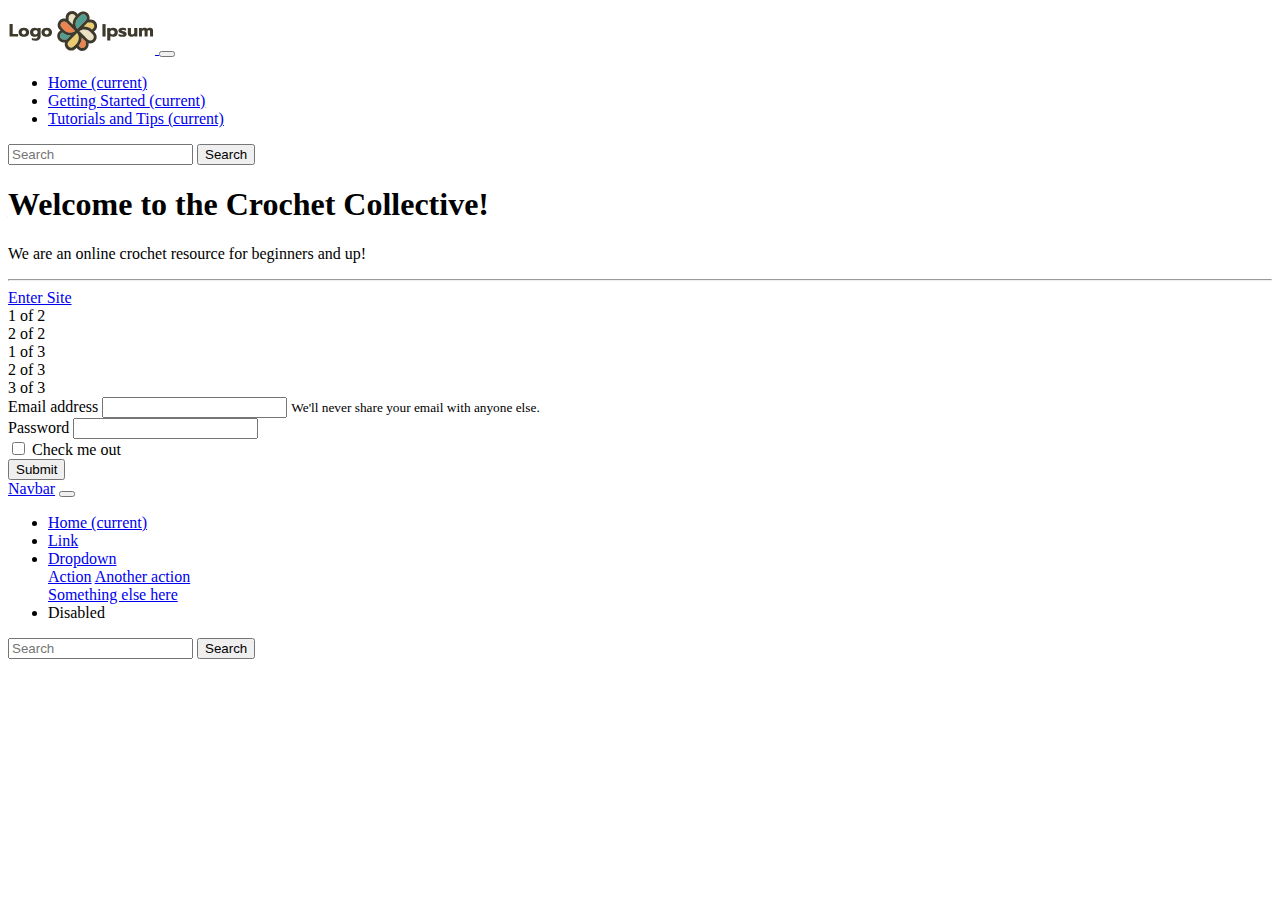
==== index.html @ 26eda52c "bootstrap time" ====
<!doctype html>
<html lang="en">
  <head>
    <!-- Required meta tags -->
    <meta charset="utf-8">
    <meta name="viewport" content="width=device-width, initial-scale=1, shrink-to-fit=no">
    <!-- Bootstrap CSS -->
    <link rel="stylesheet" href="https://cdn.jsdelivr.net/npm/bootstrap@4.6.1/dist/css/bootstrap.min.css" integrity="sha384-zCbKRCUGaJDkqS1kPbPd7TveP5iyJE0EjAuZQTgFLD2ylzuqKfdKlfG/eSrtxUkn" crossorigin="anonymous">
    <link rel="stylesheet" href="CSS/Stylesheet.css">
    </head>
    <title>The Crochet Collective</title>
  
  <body>
    <!--Header-->
    <nav class="navbar navbar-expand-lg navbar-light bg-light">
    <a class="navbar-brand" href="#">
      <img src="ASSETS/logoipsum-logo-25.svg">
    </a>
    <button class="navbar-toggler" type="button" data-toggle="collapse" data-target="#navbarSupportedContent" aria-controls="navbarSupportedContent" aria-expanded="false" aria-label="Toggle navigation">
    <span class="navbar-toggler-icon"></span>
    </button>

  <div class="collapse navbar-collapse" id="navbarSupportedContent">
    <ul class="navbar-nav mr-auto">
      <li class="nav-item active">
        <a class="nav-link" href="#">Home <span class="sr-only">(current)</span></a>
      </li>
      <li class="nav-item ">
        <a class="nav-link" href="#">Getting Started <span class="sr-only">(current)</span></a>
      </li>
      <li class="nav-item ">
        <a class="nav-link" href="#">Tutorials and Tips <span class="sr-only">(current)</span></a>
      </li>
    </ul>
    <form class="form-inline my-2 my-lg-0">
      <input class="form-control mr-sm-2" type="search" placeholder="Search" aria-label="Search">
      <button class="btn btn-outline-success my-2 my-sm-0" type="submit">Search</button>
    </form>
  </div>
</nav>
<!--Hero-->
    <div class="jumbotron hero">
  <h1 class="display-4 heroText">Welcome to the Crochet Collective!</h1>
  <p class="lead">We are an online crochet resource for beginners and up!</p>
  <hr class="my-4">
  <a class="btn btn-primary btn-lg" href="#" role="button">Enter Site</a>
</div>
    <div class="container">
  <div class="row">
    <div class="col">
      1 of 2
    </div>
    <div class="col">
      2 of 2
    </div>
  </div>
  <div class="row">
    <div class="col">
      1 of 3
    </div>
    <div class="col">
      2 of 3
    </div>
    <div class="col">
      3 of 3
    </div>
  </div>
</div>
    <form>
  <div class="form-group">
    <label for="exampleInputEmail1">Email address</label>
    <input type="email" class="form-control" id="exampleInputEmail1" aria-describedby="emailHelp">
    <small id="emailHelp" class="form-text text-muted">We'll never share your email with anyone else.</small>
  </div>
  <div class="form-group">
    <label for="exampleInputPassword1">Password</label>
    <input type="password" class="form-control" id="exampleInputPassword1">
  </div>
  <div class="form-group form-check">
    <input type="checkbox" class="form-check-input" id="exampleCheck1">
    <label class="form-check-label" for="exampleCheck1">Check me out</label>
  </div>
  <button type="submit" class="btn btn-primary">Submit</button>
</form>
    <nav class="navbar navbar-expand-lg navbar-light bg-light">
  <a class="navbar-brand" href="#">Navbar</a>
  <button class="navbar-toggler" type="button" data-toggle="collapse" data-target="#navbarSupportedContent" aria-controls="navbarSupportedContent" aria-expanded="false" aria-label="Toggle navigation">
    <span class="navbar-toggler-icon"></span>
  </button>

  <div class="collapse navbar-collapse" id="navbarSupportedContent">
    <ul class="navbar-nav mr-auto">
      <li class="nav-item active">
        <a class="nav-link" href="#">Home <span class="sr-only">(current)</span></a>
      </li>
      <li class="nav-item">
        <a class="nav-link" href="#">Link</a>
      </li>
      <li class="nav-item dropdown">
        <a class="nav-link dropdown-toggle" href="#" id="navbarDropdown" role="button" data-toggle="dropdown" aria-expanded="false">
          Dropdown
        </a>
        <div class="dropdown-menu" aria-labelledby="navbarDropdown">
          <a class="dropdown-item" href="#">Action</a>
          <a class="dropdown-item" href="#">Another action</a>
          <div class="dropdown-divider"></div>
          <a class="dropdown-item" href="#">Something else here</a>
        </div>
      </li>
      <li class="nav-item">
        <a class="nav-link disabled">Disabled</a>
      </li>
    </ul>
    <form class="form-inline my-2 my-lg-0">
      <input class="form-control mr-sm-2" type="search" placeholder="Search" aria-label="Search">
      <button class="btn btn-outline-success my-2 my-sm-0" type="submit">Search</button>
    </form>
  </div>
</nav>

    <!-- Option 1: jQuery and Bootstrap Bundle (includes Popper) -->
    <script src="https://cdn.jsdelivr.net/npm/jquery@3.5.1/dist/jquery.slim.min.js" integrity="sha384-DfXdz2htPH0lsSSs5nCTpuj/zy4C+OGpamoFVy38MVBnE+IbbVYUew+OrCXaRkfj" crossorigin="anonymous"></script>
    <script src="https://cdn.jsdelivr.net/npm/bootstrap@4.6.1/dist/js/bootstrap.bundle.min.js" integrity="sha384-fQybjgWLrvvRgtW6bFlB7jaZrFsaBXjsOMm/tB9LTS58ONXgqbR9W8oWht/amnpF" crossorigin="anonymous"></script>
  </body>
</html>
---- CSS/Stylesheet.css ----
/*hero*/
.hero {
    background-image: url("/HW21/ASSETS/anastasia-sogomonian-f1vPjvlE9Xs-unsplash.jpg");
    
    
}
.heroText {

}
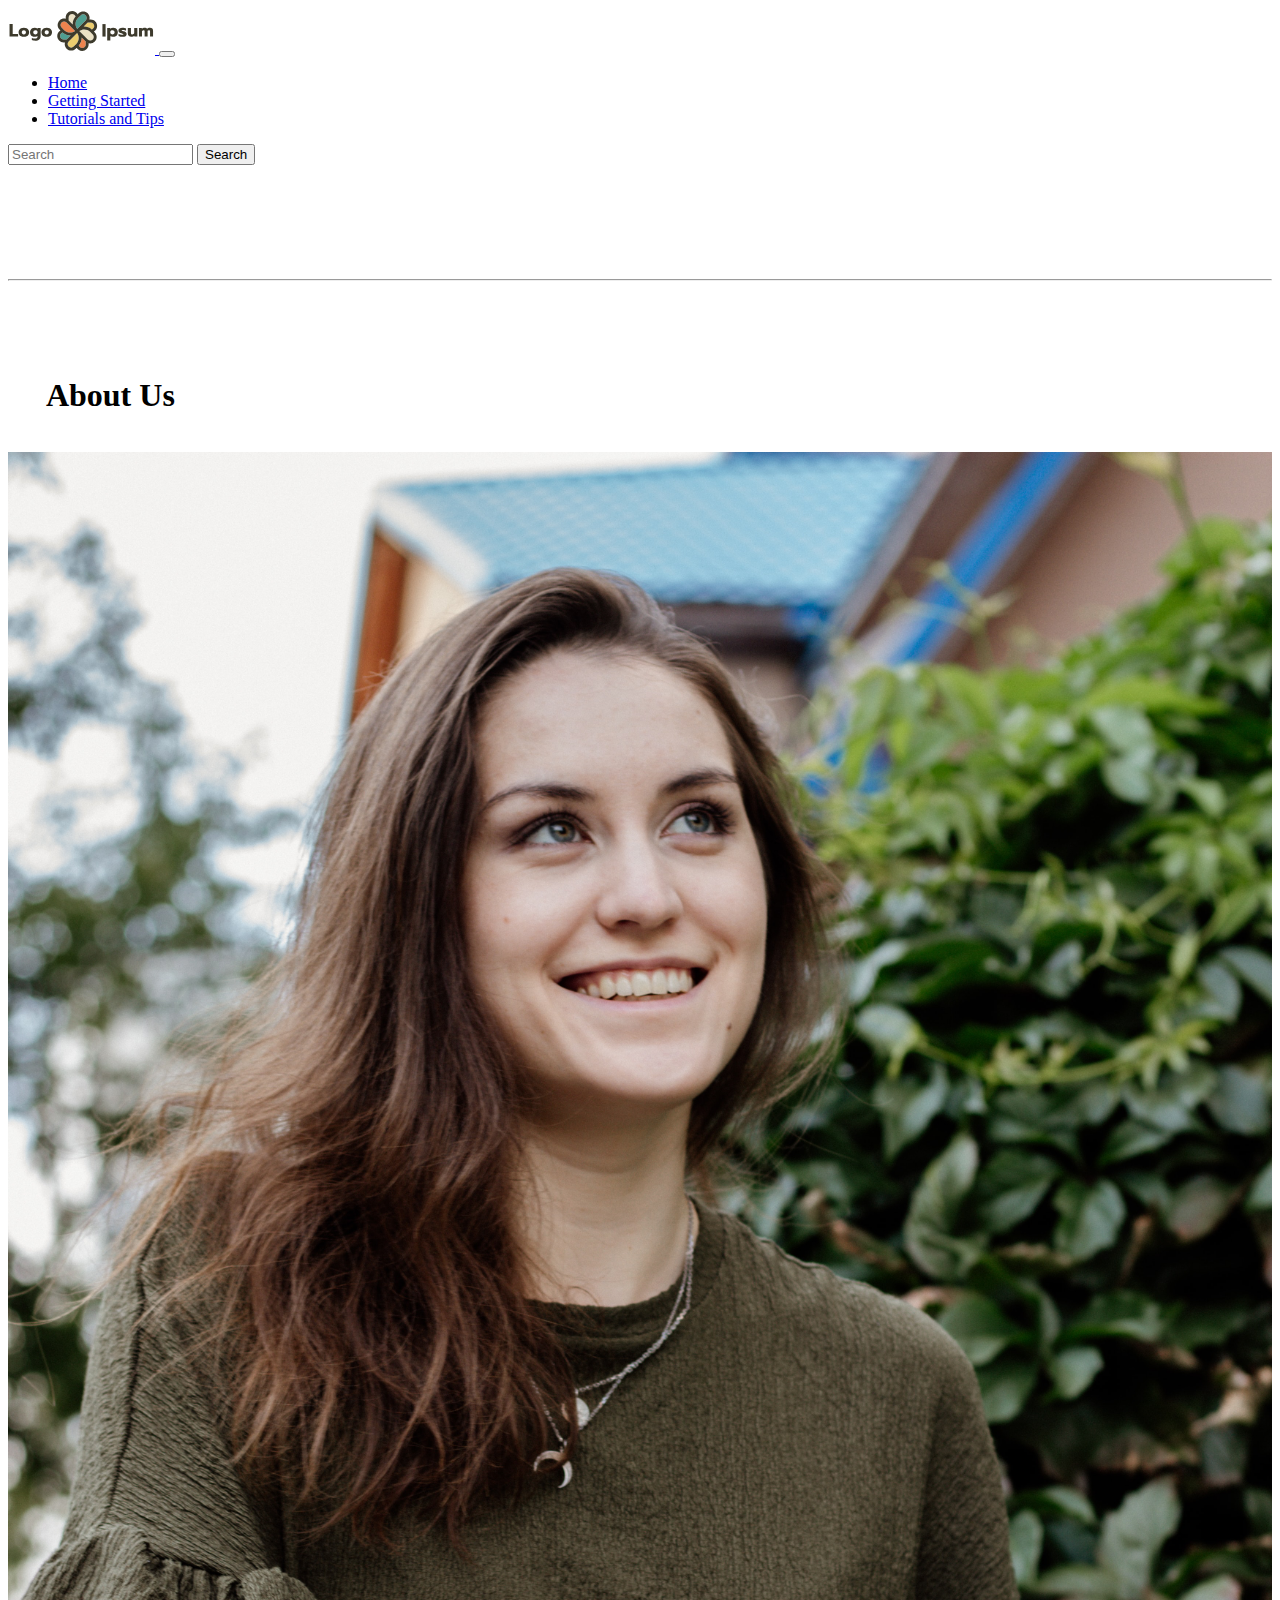
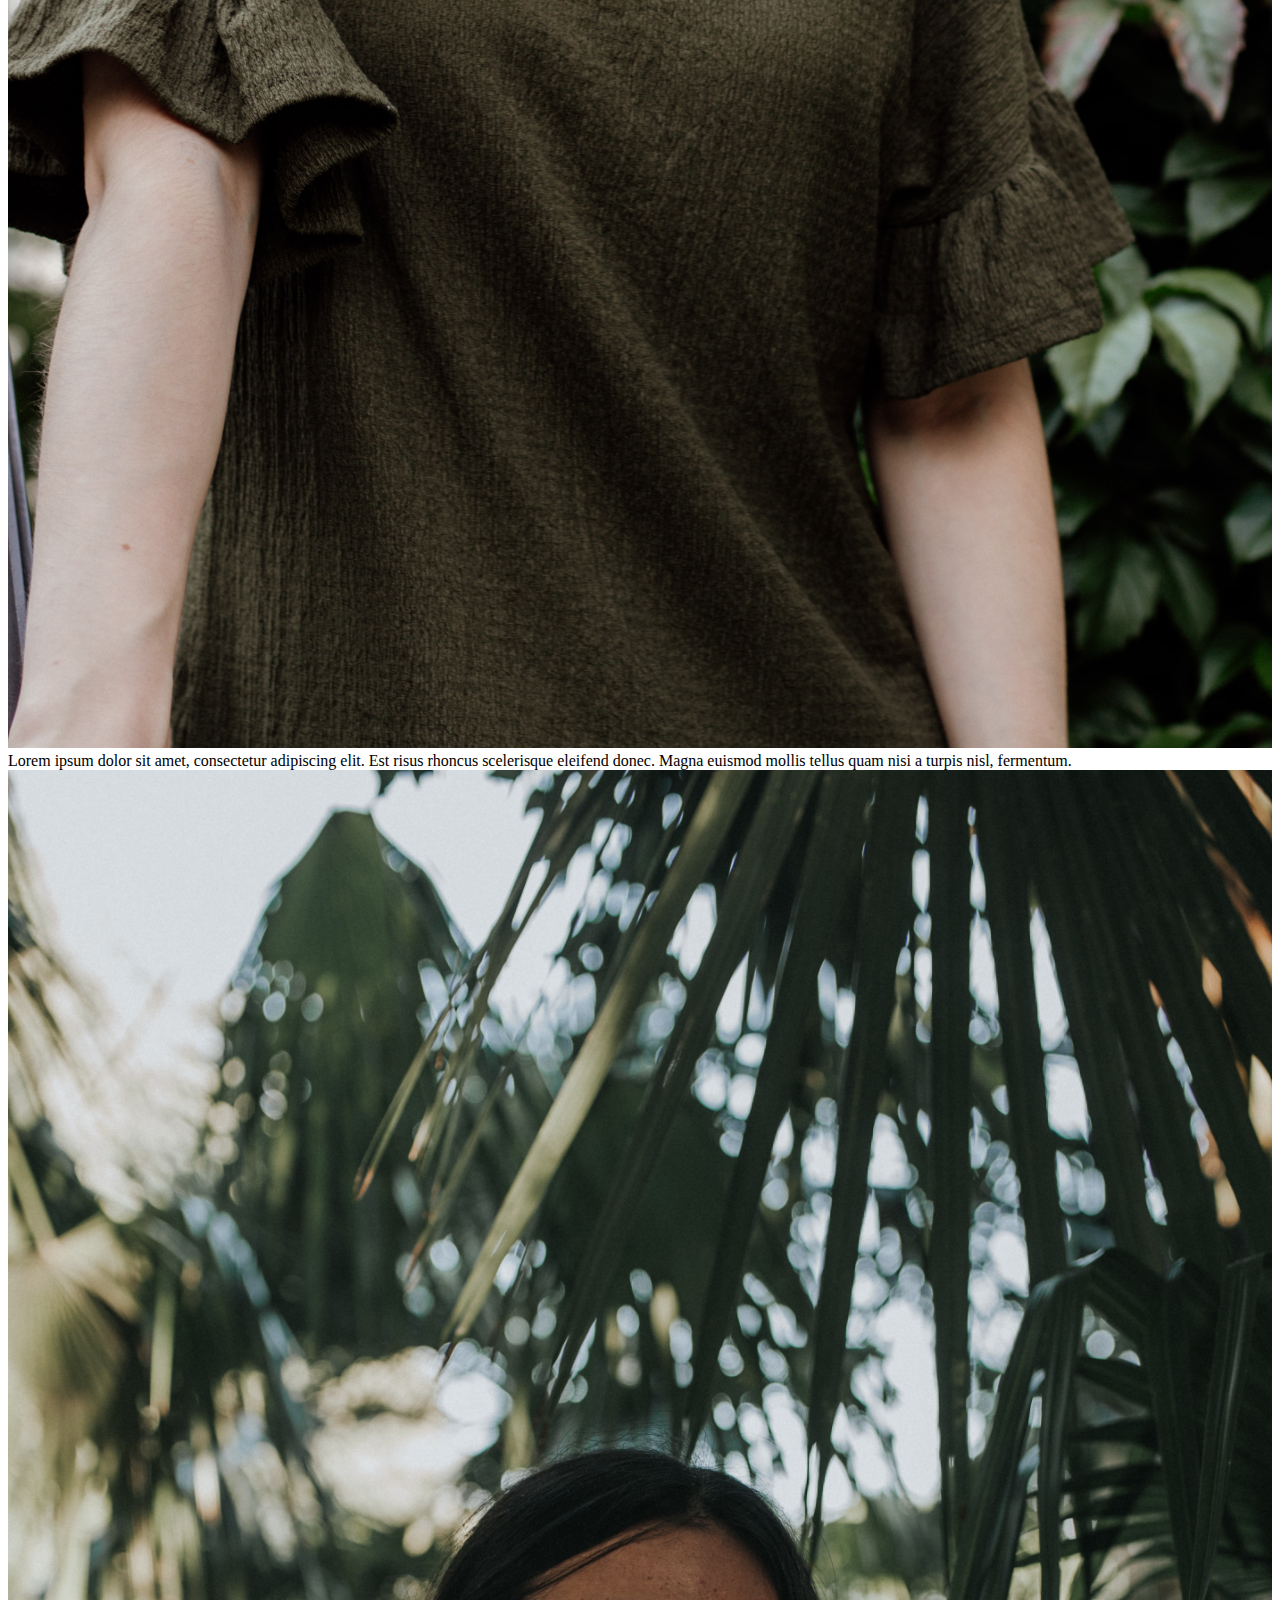
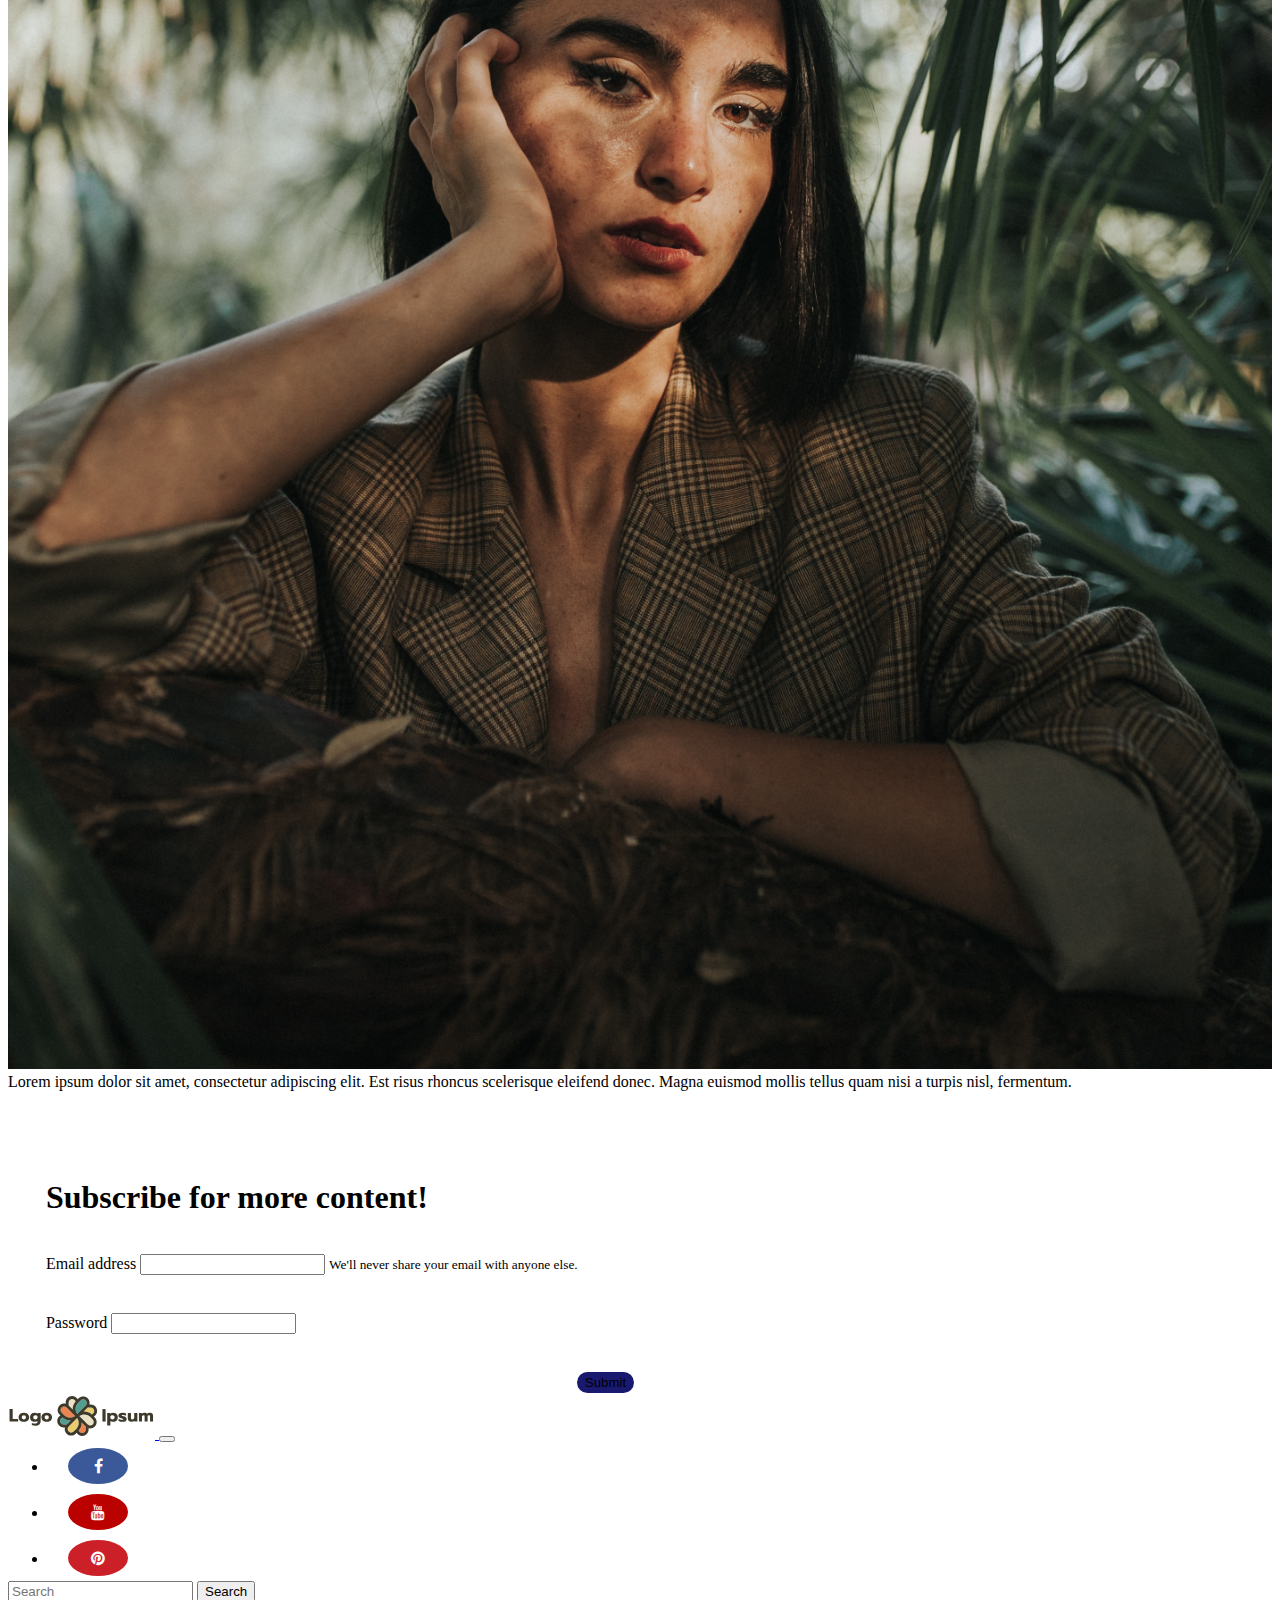
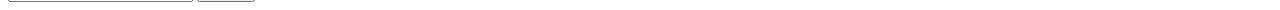
==== commit 1bc8de3e: "main page" ====
--- a/index.html
+++ b/index.html
@@ -7,6 +7,8 @@
     <!-- Bootstrap CSS -->
     <link rel="stylesheet" href="https://cdn.jsdelivr.net/npm/bootstrap@4.6.1/dist/css/bootstrap.min.css" integrity="sha384-zCbKRCUGaJDkqS1kPbPd7TveP5iyJE0EjAuZQTgFLD2ylzuqKfdKlfG/eSrtxUkn" crossorigin="anonymous">
     <link rel="stylesheet" href="CSS/Stylesheet.css">
+    <link rel="stylesheet" href="https://cdnjs.cloudflare.com/ajax/libs/font-awesome/4.7.0/css/font-awesome.min.css">
+
     </head>
     <title>The Crochet Collective</title>
   
@@ -43,30 +45,31 @@
   <h1 class="display-4 heroText">Welcome to the Crochet Collective!</h1>
   <p class="lead">We are an online crochet resource for beginners and up!</p>
   <hr class="my-4">
-  <a class="btn btn-primary btn-lg" href="#" role="button">Enter Site</a>
 </div>
-    <div class="container">
-  <div class="row">
-    <div class="col">
-      1 of 2
+<!--Bios-->
+  <div class="spacer"></div>
+  <h1 class="aboutUs"> About Us</h1>
+  <div class="container">
+    <div class="row">
+      <div class="col bioImg">
+        <img src="ASSETS/bio.jpg" style="width:100%; height:auto">
+      </div>
+    <div class="col profile">
+      Lorem ipsum dolor sit amet, consectetur adipiscing elit. Est risus rhoncus scelerisque eleifend donec. Magna euismod mollis tellus quam nisi a turpis nisl, fermentum.
     </div>
-    <div class="col">
-      2 of 2
+    <div class="col bioImg">
+      <img src="ASSETS/bio2.jpg" style="width:100%;height: auto;">
+    </div>
+    <div class="col profile">
+      Lorem ipsum dolor sit amet, consectetur adipiscing elit. Est risus rhoncus scelerisque eleifend donec. Magna euismod mollis tellus quam nisi a turpis nisl, fermentum.
     </div>
   </div>
-  <div class="row">
-    <div class="col">
-      1 of 3
-    </div>
-    <div class="col">
-      2 of 3
-    </div>
-    <div class="col">
-      3 of 3
-    </div>
   </div>
 </div>
-    <form>
+<!--CTA-->
+<div class="spacer"></div>
+  <form class="ctaForm">
+    <h1 class="formText">Subscribe for more content!</h1>
   <div class="form-group">
     <label for="exampleInputEmail1">Email address</label>
     <input type="email" class="form-control" id="exampleInputEmail1" aria-describedby="emailHelp">
@@ -76,47 +79,36 @@
     <label for="exampleInputPassword1">Password</label>
     <input type="password" class="form-control" id="exampleInputPassword1">
   </div>
-  <div class="form-group form-check">
-    <input type="checkbox" class="form-check-input" id="exampleCheck1">
-    <label class="form-check-label" for="exampleCheck1">Check me out</label>
-  </div>
-  <button type="submit" class="btn btn-primary">Submit</button>
+  <button type="submit" class="btn btn-primary subscribe">Submit</button>
 </form>
-    <nav class="navbar navbar-expand-lg navbar-light bg-light">
-  <a class="navbar-brand" href="#">Navbar</a>
+<!--Footer-->
+<nav class="navbar navbar-expand-lg navbar-light bg-light">
+  <a class="navbar-brand" href="#">
+    <img src="ASSETS/logoipsum-logo-25.svg">
+  </a>
   <button class="navbar-toggler" type="button" data-toggle="collapse" data-target="#navbarSupportedContent" aria-controls="navbarSupportedContent" aria-expanded="false" aria-label="Toggle navigation">
-    <span class="navbar-toggler-icon"></span>
+  <span class="navbar-toggler-icon"></span>
   </button>
 
-  <div class="collapse navbar-collapse" id="navbarSupportedContent">
-    <ul class="navbar-nav mr-auto">
-      <li class="nav-item active">
-        <a class="nav-link" href="#">Home <span class="sr-only">(current)</span></a>
-      </li>
-      <li class="nav-item">
-        <a class="nav-link" href="#">Link</a>
-      </li>
-      <li class="nav-item dropdown">
-        <a class="nav-link dropdown-toggle" href="#" id="navbarDropdown" role="button" data-toggle="dropdown" aria-expanded="false">
-          Dropdown
-        </a>
-        <div class="dropdown-menu" aria-labelledby="navbarDropdown">
-          <a class="dropdown-item" href="#">Action</a>
-          <a class="dropdown-item" href="#">Another action</a>
-          <div class="dropdown-divider"></div>
-          <a class="dropdown-item" href="#">Something else here</a>
-        </div>
-      </li>
-      <li class="nav-item">
-        <a class="nav-link disabled">Disabled</a>
-      </li>
-    </ul>
-    <form class="form-inline my-2 my-lg-0">
-      <input class="form-control mr-sm-2" type="search" placeholder="Search" aria-label="Search">
-      <button class="btn btn-outline-success my-2 my-sm-0" type="submit">Search</button>
-    </form>
-  </div>
+<div class="collapse navbar-collapse" id="navbarSupportedContent">
+  <ul class="navbar-nav mr-auto socialGroup">
+    <li class="nav-item active">
+      <a class="fa fa-facebook" href="#"> <span class="sr-only">(current)</span></a>
+    </li>
+    <li class="nav-item ">
+      <a class=" fa fa-youtube" href="#"><span class="sr-only">(current)</span></a>
+    </li>
+    <li class="nav-item ">
+      <a class="fa fa-pinterest" href="#"><span class="sr-only">(current)</span></a>
+    </li>
+  </ul>
+  <form class="form-inline my-2 my-lg-0">
+    <input class="form-control mr-sm-2" type="search" placeholder="Search" aria-label="Search">
+    <button class="btn btn-outline-success my-2 my-sm-0" type="submit">Search</button>
+  </form>
+</div>
 </nav>
+  
 
     <!-- Option 1: jQuery and Bootstrap Bundle (includes Popper) -->
     <script src="https://cdn.jsdelivr.net/npm/jquery@3.5.1/dist/jquery.slim.min.js" integrity="sha384-DfXdz2htPH0lsSSs5nCTpuj/zy4C+OGpamoFVy38MVBnE+IbbVYUew+OrCXaRkfj" crossorigin="anonymous"></script>
--- a/CSS/Stylesheet.css
+++ b/CSS/Stylesheet.css
@@ -1,9 +1,76 @@
 /*hero*/
 .hero {
-    background-image: url("/HW21/ASSETS/anastasia-sogomonian-f1vPjvlE9Xs-unsplash.jpg");
+    background-image: url("/HW21/ASSETS/karina-l-ylhANXVV6Pk-unsplash.jpg");
+    background-size: cover;
     
     
 }
 .heroText {
-
+    color:white;
+}
+.lead {
+    color:white;
+}
+.enterButton {
+    margin: 0% 45% 0% 45%;
+    border-radius: 12px;
+    background-color: midnightblue;
+    border: 2px solid midnightblue;
+}
+.aboutUs{
+    margin: 3%;
+}
+.bioImg { 
+    width: 100%;
+    height: auto;
+}
+.profile {
+}
+.spacer {
+    width:100%;
+    height:50px;
+}
+.ctaForm {
+    background-image: url("/HW21/ASSETS/karen-penroz-06ZTGDcAQFs-unsplash.jpg");
+    background-size: cover;
+    background-position: center;
+}
+.label {
+    text-align: center;
+}
+.form-group {
+    margin:3%;
+}
+.formText {
+    margin: 3%;
+}
+.subscribe {
+    margin: 0% 45% 0% 45%;
+    border-radius: 12px;
+    background-color: midnightblue;
+    border: 2px solid midnightblue;
+}
+.fa {
+    padding: 10px;
+    font-size: 30px;
+    width: 40px;
+    text-align: center;
+    text-decoration: none;
+    margin: 5px 20px;
+    border-radius: 50%;
+  }
+.fa-facebook {
+    background: #3B5998;
+    color: white;
+}
+.fa-youtube {
+    background: #bb0000;
+    color: white;
+}
+.fa-pinterest {
+    background: #cb2027;
+    color: white;
+}
+.socialGroup {
+    margin: 0 auto
 }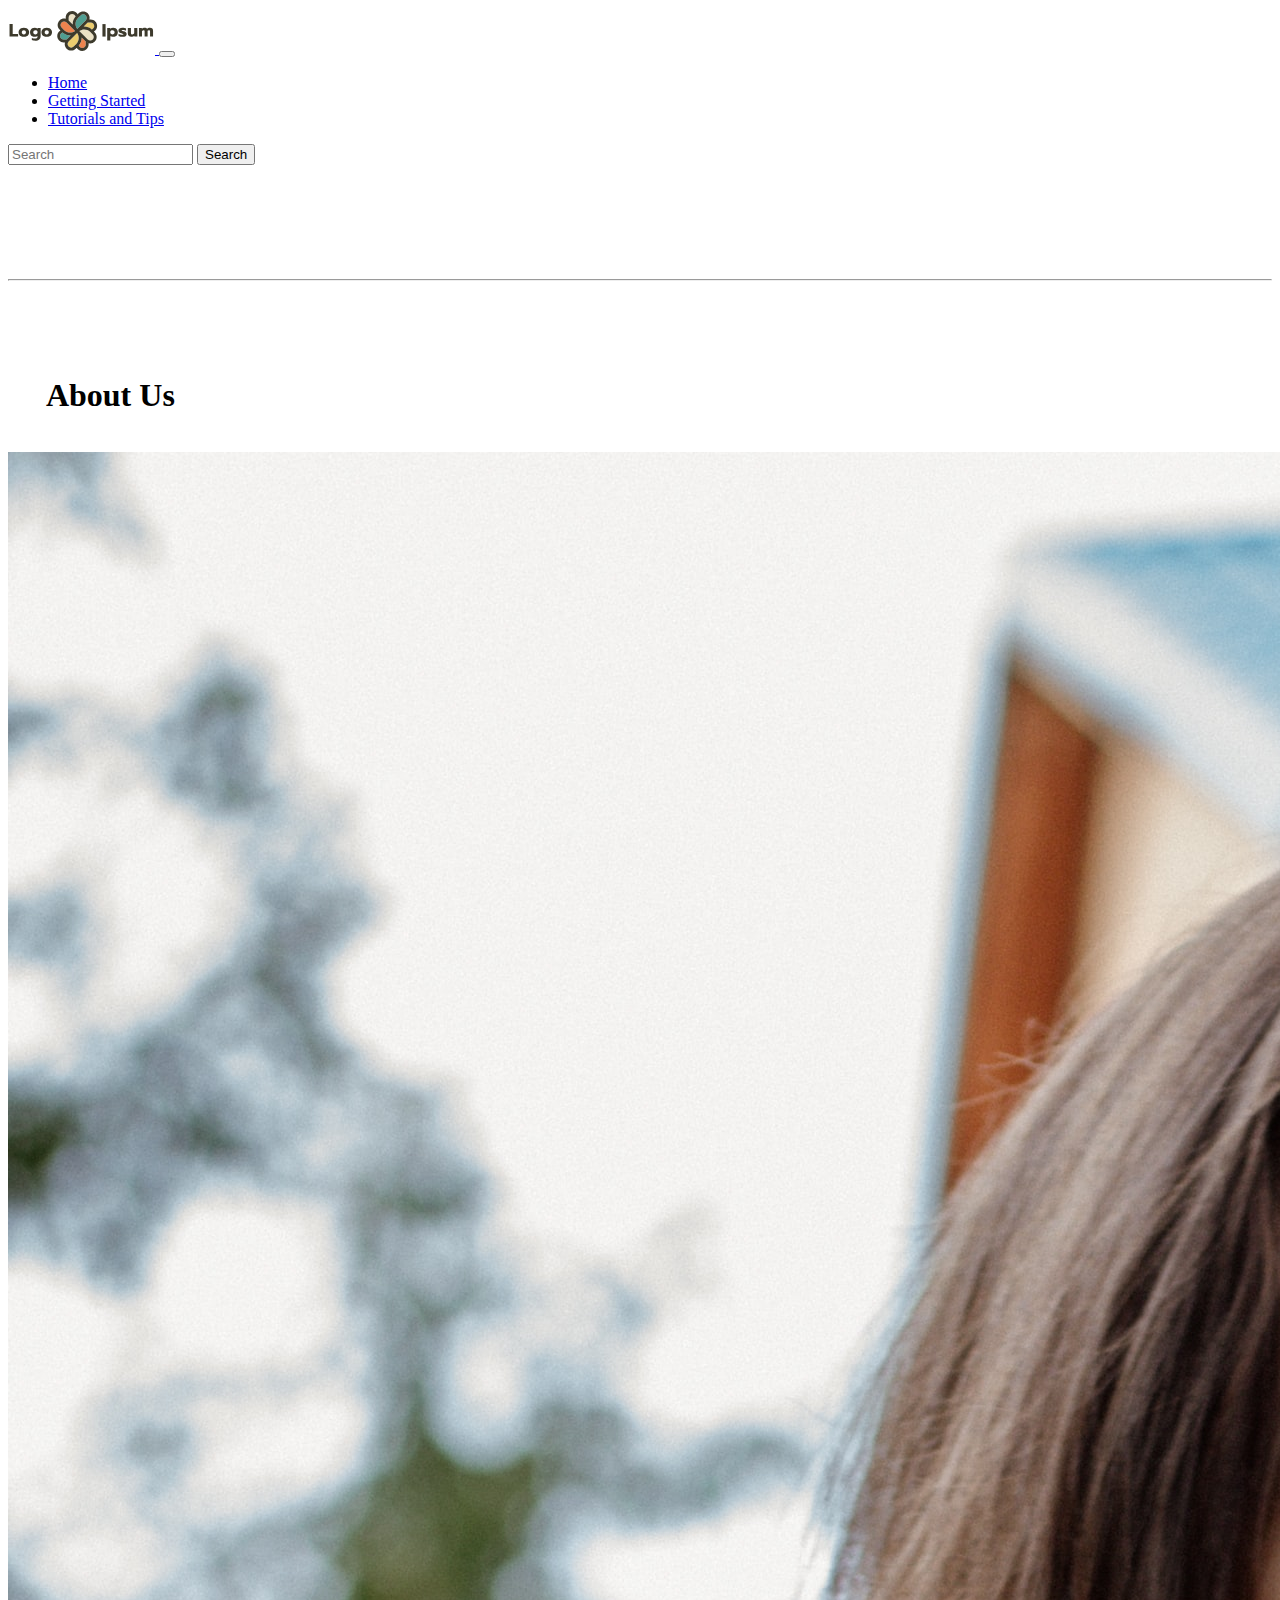
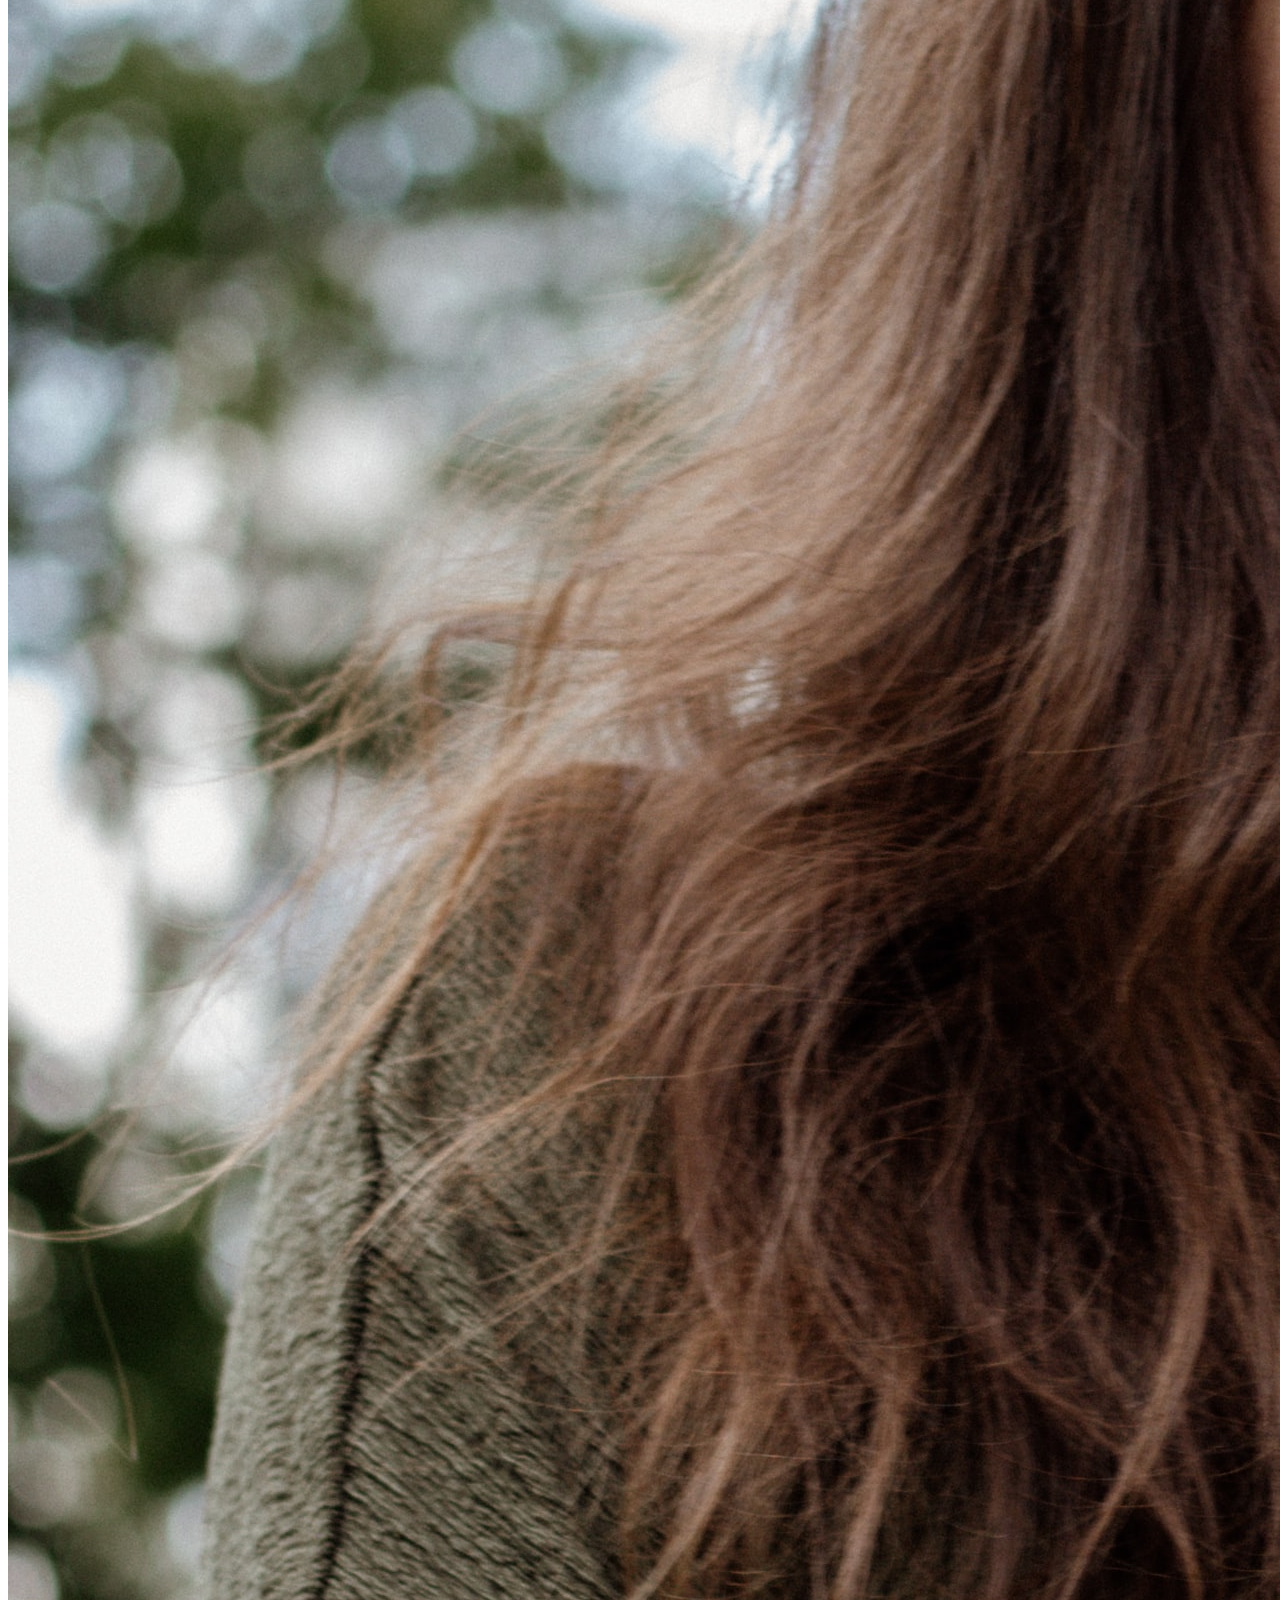
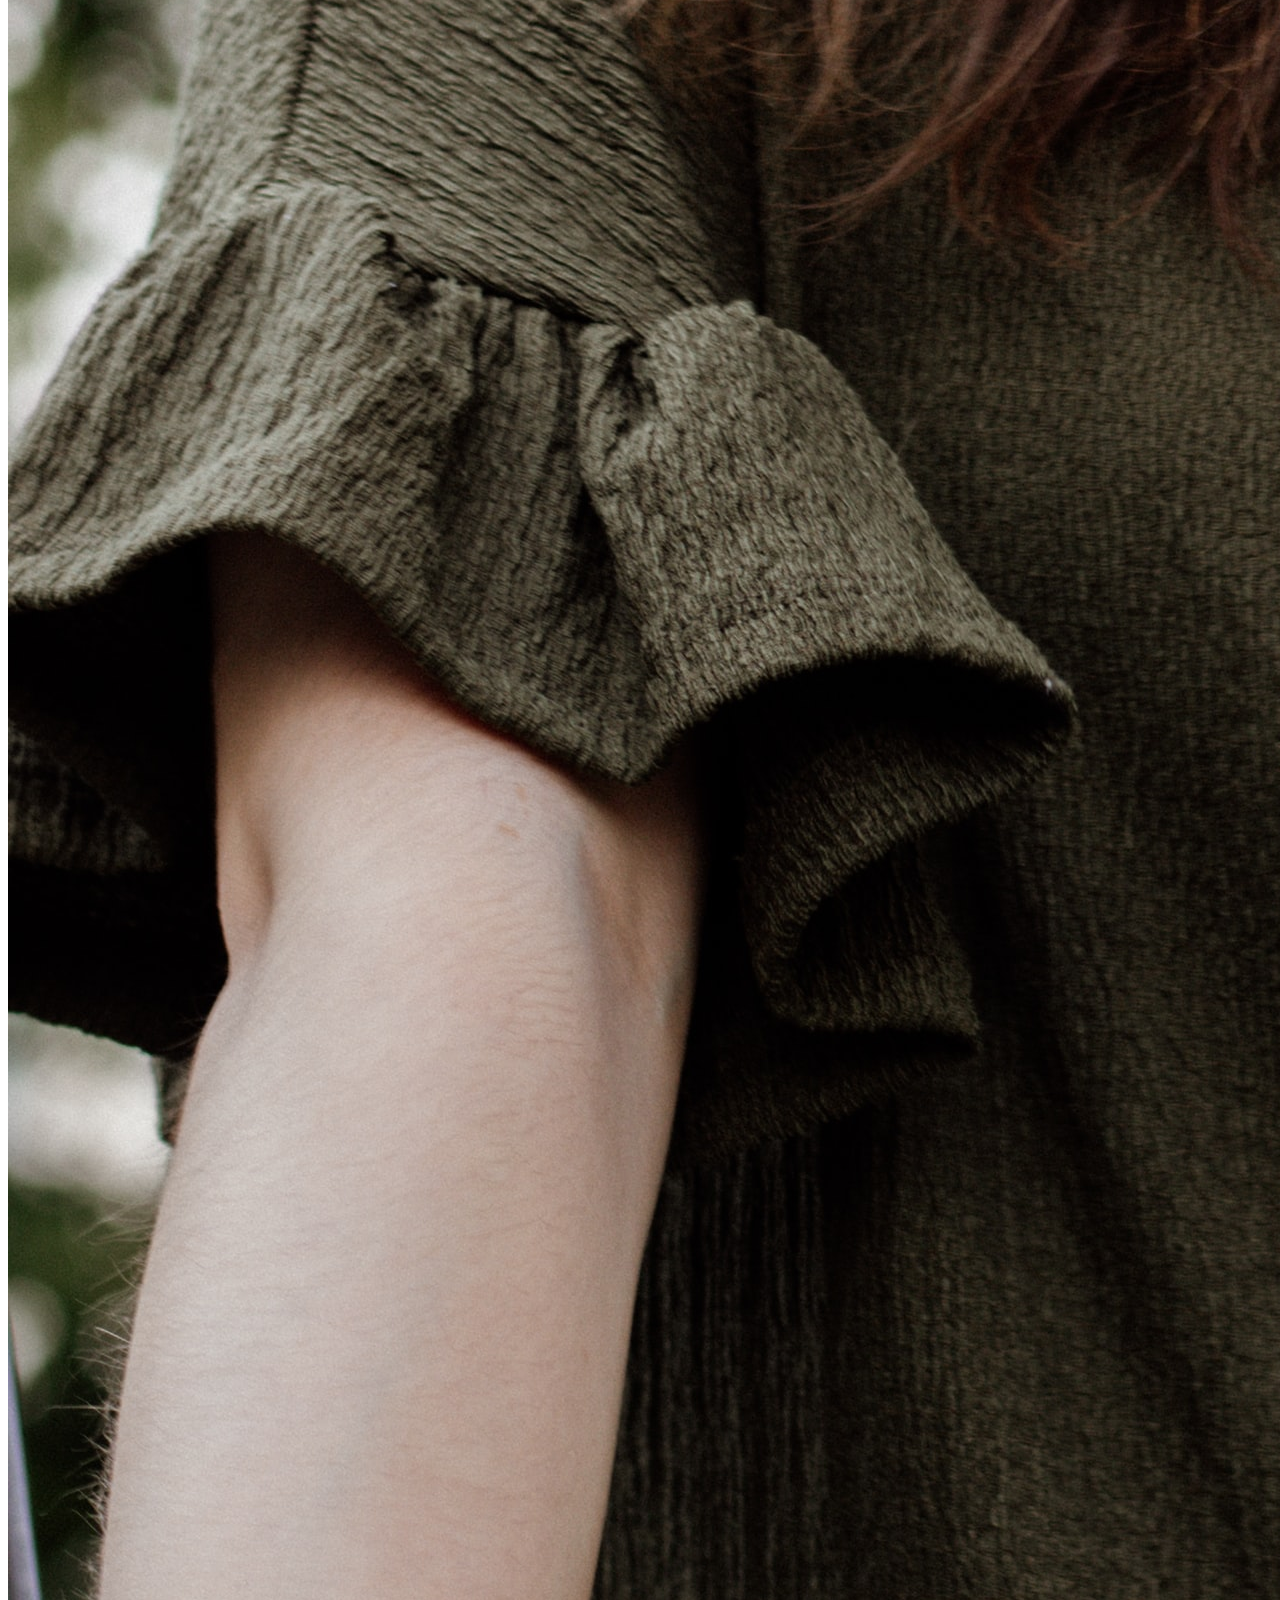
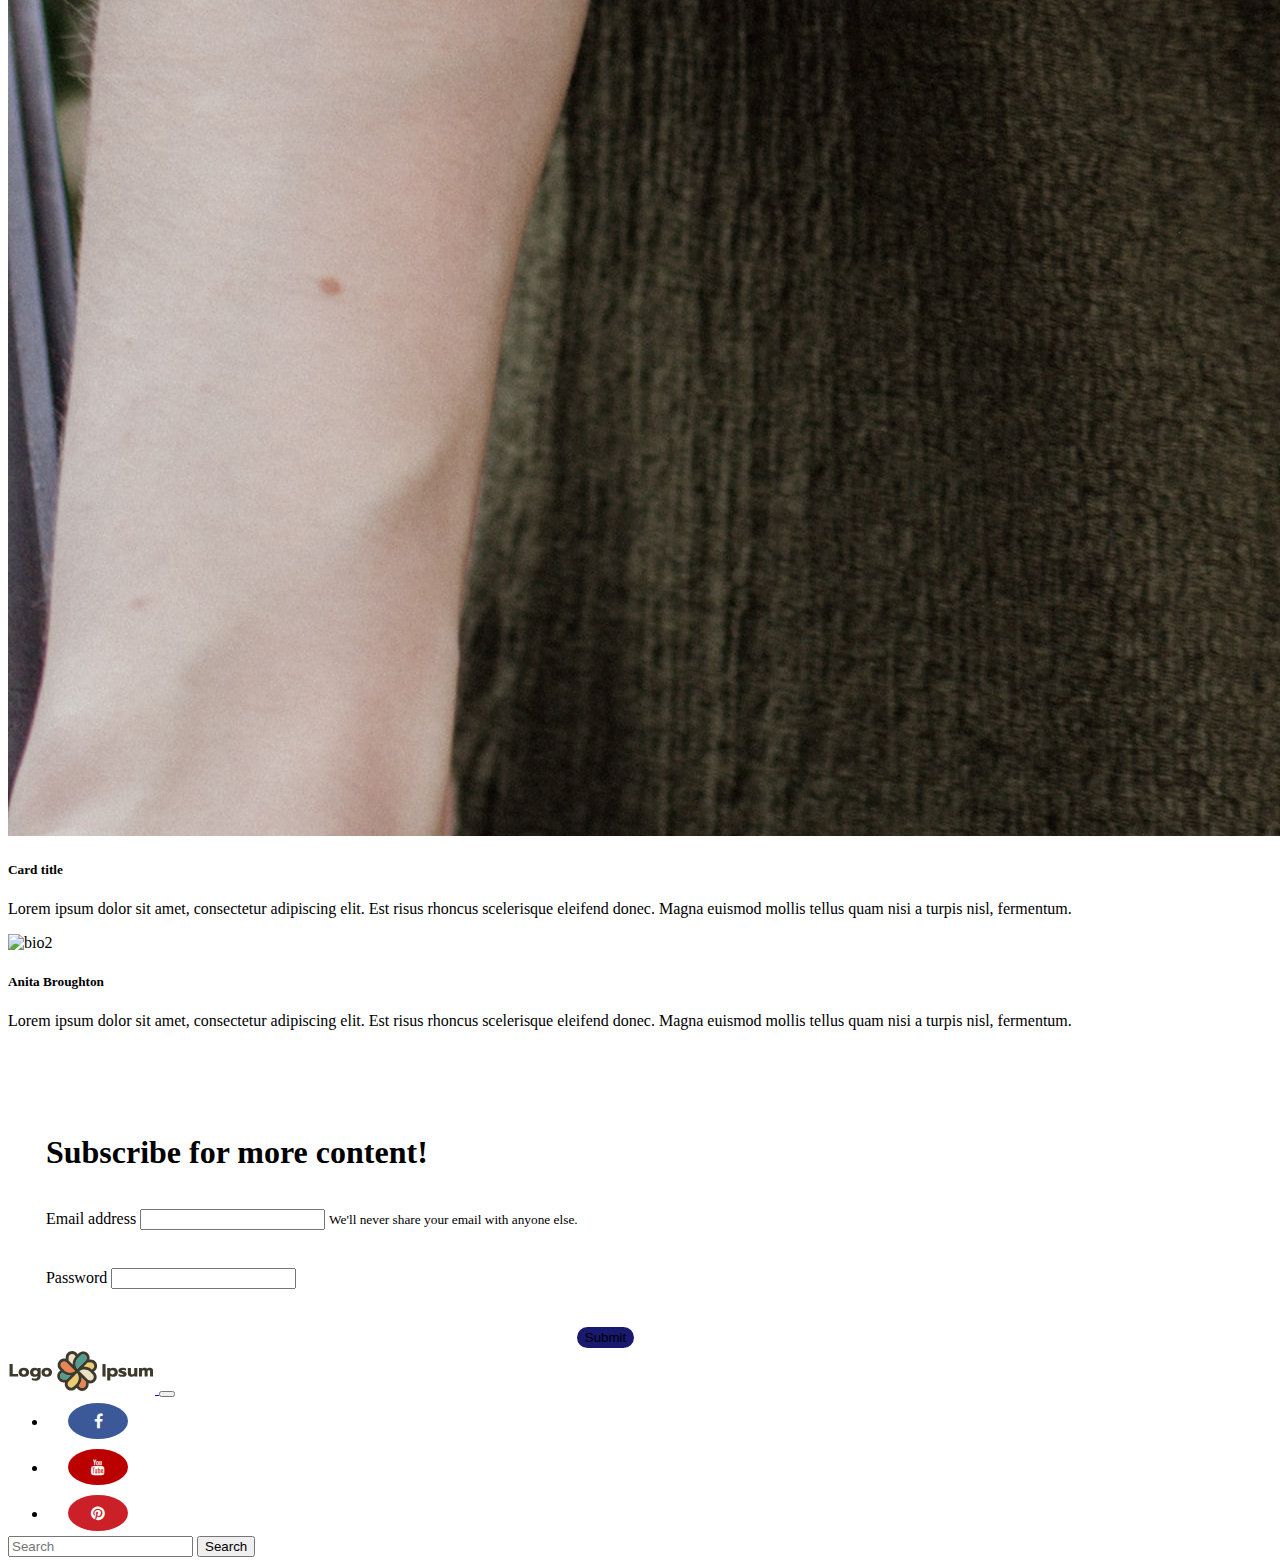
==== commit 199357eb: "AB tests" ====
--- a/index.html
+++ b/index.html
@@ -8,14 +8,34 @@
     <link rel="stylesheet" href="https://cdn.jsdelivr.net/npm/bootstrap@4.6.1/dist/css/bootstrap.min.css" integrity="sha384-zCbKRCUGaJDkqS1kPbPd7TveP5iyJE0EjAuZQTgFLD2ylzuqKfdKlfG/eSrtxUkn" crossorigin="anonymous">
     <link rel="stylesheet" href="CSS/Stylesheet.css">
     <link rel="stylesheet" href="https://cdnjs.cloudflare.com/ajax/libs/font-awesome/4.7.0/css/font-awesome.min.css">
+    <!-- Global site tag (gtag.js) - Google Analytics -->
+    <script async src="https://www.googletagmanager.com/gtag/js?id=G-HN0CPLVLM0"></script>
+    <script>
+      window.dataLayer = window.dataLayer || [];
+      function gtag(){dataLayer.push(arguments);}
+      gtag('js', new Date());
 
-    </head>
+      gtag('config', 'G-HN0CPLVLM0');
+    </script>
+    
+<!-- Hotjar Tracking Code for https://odtbee.github.io/hw21/ -->
+<script>
+  (function(h,o,t,j,a,r){
+      h.hj=h.hj||function(){(h.hj.q=h.hj.q||[]).push(arguments)};
+      h._hjSettings={hjid:2816571,hjsv:6};
+      a=o.getElementsByTagName('head')[0];
+      r=o.createElement('script');r.async=1;
+      r.src=t+h._hjSettings.hjid+j+h._hjSettings.hjsv;
+      a.appendChild(r);
+  })(window,document,'https://static.hotjar.com/c/hotjar-','.js?sv=');
+</script>
+  </head>
     <title>The Crochet Collective</title>
   
   <body>
     <!--Header-->
     <nav class="navbar navbar-expand-lg navbar-light bg-light">
-    <a class="navbar-brand" href="#">
+    <a class="navbar-brand" href="./index.html">
       <img src="ASSETS/logoipsum-logo-25.svg">
     </a>
     <button class="navbar-toggler" type="button" data-toggle="collapse" data-target="#navbarSupportedContent" aria-controls="navbarSupportedContent" aria-expanded="false" aria-label="Toggle navigation">
@@ -25,13 +45,13 @@
   <div class="collapse navbar-collapse" id="navbarSupportedContent">
     <ul class="navbar-nav mr-auto">
       <li class="nav-item active">
-        <a class="nav-link" href="#">Home <span class="sr-only">(current)</span></a>
+        <a class="nav-link" href="./index.html">Home <span class="sr-only">(current)</span></a>
       </li>
       <li class="nav-item ">
-        <a class="nav-link" href="#">Getting Started <span class="sr-only">(current)</span></a>
+        <a class="nav-link" href="./page2.html">Getting Started <span class="sr-only">(current)</span></a>
       </li>
       <li class="nav-item ">
-        <a class="nav-link" href="#">Tutorials and Tips <span class="sr-only">(current)</span></a>
+        <a class="nav-link" href="./page3.html">Tutorials and Tips <span class="sr-only">(current)</span></a>
       </li>
     </ul>
     <form class="form-inline my-2 my-lg-0">
@@ -49,22 +69,21 @@
 <!--Bios-->
   <div class="spacer"></div>
   <h1 class="aboutUs"> About Us</h1>
-  <div class="container">
-    <div class="row">
-      <div class="col bioImg">
-        <img src="ASSETS/bio.jpg" style="width:100%; height:auto">
+  <div class="card-deck">
+    <div class="card">
+      <img src="./ASSETS/bio.jpg" class="card-img-top" alt="bio">
+      <div class="card-body">
+        <h5 class="Addison Jersey">Card title</h5>
+        <p class="card-text">Lorem ipsum dolor sit amet, consectetur adipiscing elit. Est risus rhoncus scelerisque eleifend donec. Magna euismod mollis tellus quam nisi a turpis nisl, fermentum.</p>
       </div>
-    <div class="col profile">
-      Lorem ipsum dolor sit amet, consectetur adipiscing elit. Est risus rhoncus scelerisque eleifend donec. Magna euismod mollis tellus quam nisi a turpis nisl, fermentum.
     </div>
-    <div class="col bioImg">
-      <img src="ASSETS/bio2.jpg" style="width:100%;height: auto;">
+    <div class="card">
+      <img src="/HW21/ASSETS/bio2.jpg" class="card-img-top" alt="bio2">
+      <div class="card-body">
+        <h5 class="card-title">Anita Broughton</h5>
+        <p class="card-text">Lorem ipsum dolor sit amet, consectetur adipiscing elit. Est risus rhoncus scelerisque eleifend donec. Magna euismod mollis tellus quam nisi a turpis nisl, fermentum.</p>
+      </div>
     </div>
-    <div class="col profile">
-      Lorem ipsum dolor sit amet, consectetur adipiscing elit. Est risus rhoncus scelerisque eleifend donec. Magna euismod mollis tellus quam nisi a turpis nisl, fermentum.
-    </div>
-  </div>
-  </div>
 </div>
 <!--CTA-->
 <div class="spacer"></div>
--- a/CSS/Stylesheet.css
+++ b/CSS/Stylesheet.css
@@ -2,8 +2,6 @@
 .hero {
     background-image: url("/HW21/ASSETS/karina-l-ylhANXVV6Pk-unsplash.jpg");
     background-size: cover;
-    
-    
 }
 .heroText {
     color:white;
